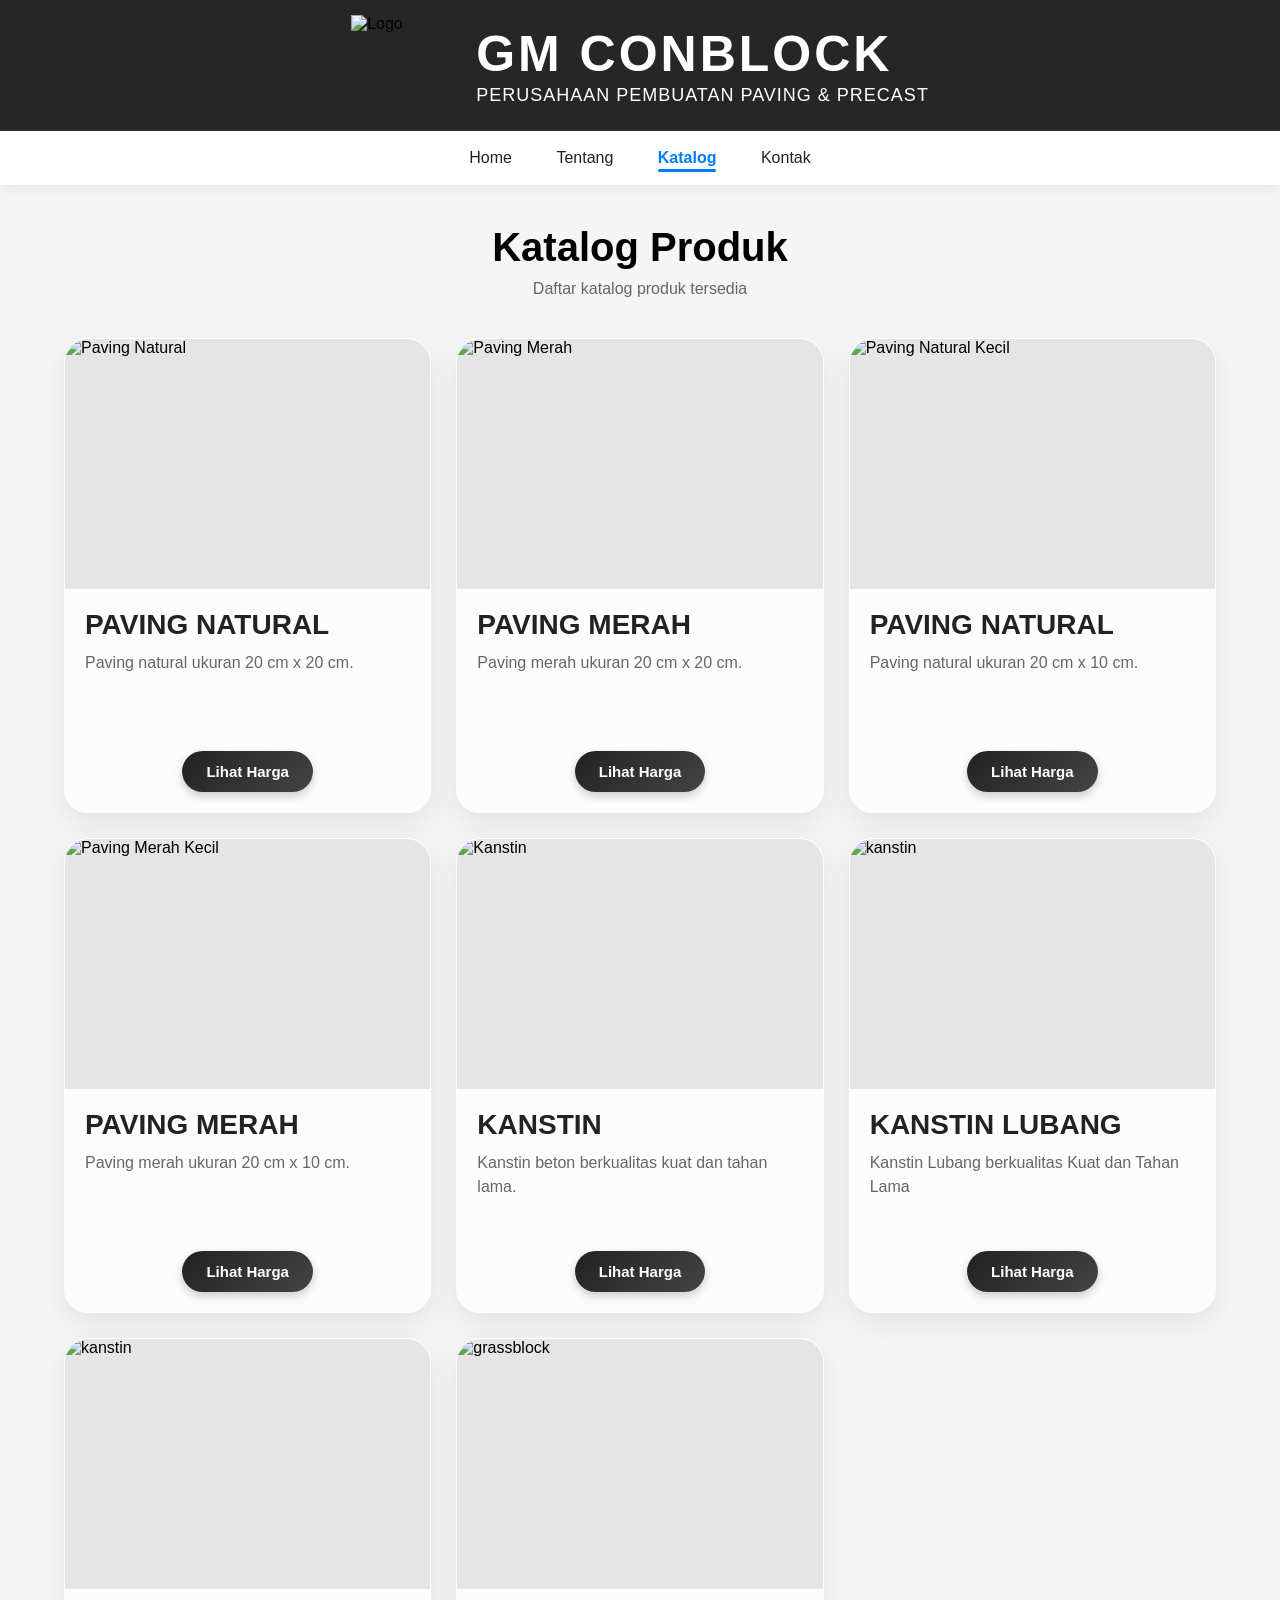
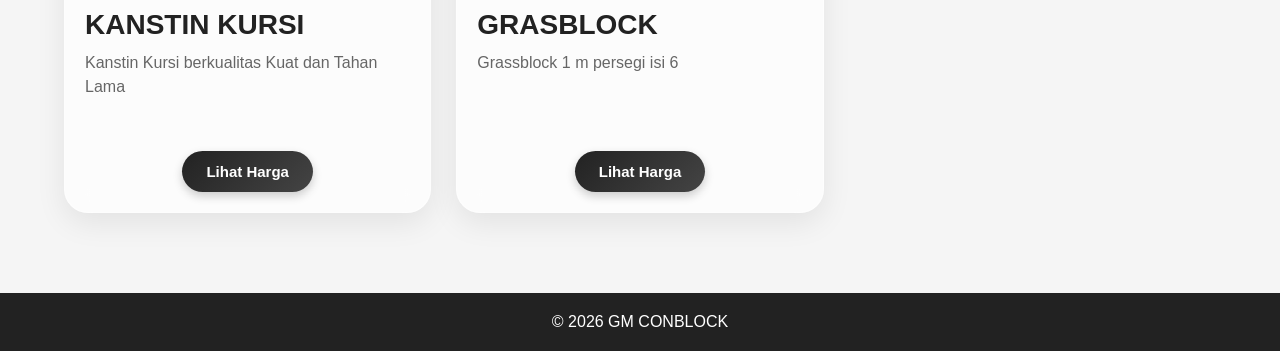
==== katalog.html @ 77793497 "gmconblockwb" ====
<!DOCTYPE html>
<html lang="id">

<head>
    <meta charset="UTF-8">
    <meta name="viewport" content="width=device-width, initial-scale=1.0">
    <title>Katalog GM CONBLOCK</title>
    <!-- HUBUNGKAN CSS -->
     <link rel="preconnect" href="https://fonts.googleapis.com">

<link rel="preconnect" href="https://fonts.gstatic.com" crossorigin>

<link href="https://fonts.googleapis.com/css2?family=Poppins:wght@300;400;500;600;700;800&display=swap" rel="stylesheet">
    <link rel="stylesheet" href="katalog.css">
</head>

<body>
<header>
 <div class="header-brand">

    <img src="foto/logo.png" alt="Logo" class="logo">

    <div class="brand-text">
        <h1>GM CONBLOCK</h1>
        <p>PERUSAHAAN PEMBUATAN PAVING & PRECAST</p>
    </div>
 
</header>
<nav>
    <a href="index.html">Home</a>
    <a href="tentang.html">Tentang</a>
    <a href="tentang.html" class="active">Katalog</a>
    <a href="https://wa.me/6281238978954">Kontak</a>
</nav>
<!-- POPUP -->
<div class="popup" id="popupHarga">
    <div class="popup-content">
        <span class="close" onclick="tutupPopup()">
            &times;
        </span>
        <h2 id="judulProduk">
            Daftar Harga
        </h2>
        <table>
            <tr>
                <th>Jenis</th>
                <th>Harga Kirim</th>
                <th>Harga Ambil</th>
            </tr>
            <tbody id="isiHarga">
            </tbody>
        </table>
    </div>
</div>

<div class="container">
    <div class="judul">
        <h1>Katalog Produk</h1>
        <p>Daftar katalog produk tersedia</p>
    </div>
    <div class="catalog-grid">

        <!-- CARD 1 -->
        <div class="card">
            <div class="image-box">
                <img src="foto/paving n.png" alt="Paving Natural">
            </div>
            <div class="card-content">
                <h3>PAVING NATURAL</h3>
                <p>
                    Paving natural ukuran 20 cm x 20 cm.
                </p>
            </div>
            <button class="btn-harga"
                onclick="bukaPopup(
                'PAVING NATURAL',
                'Tebal 6 cm (20x20)',
                'Rp 90.000',
                'Rp 85.000',
                'Tebal 8 cm (20x20)',
                'Rp 100.000',
                'Rp 95.000'
                )">
                Lihat Harga
            </button>
        </div>

        <!-- CARD 2 -->
        <div class="card">
            <div class="image-box">
                <img src="foto/paving m.png" alt="Paving Merah">
            </div>
            <div class="card-content">
                <h3>PAVING MERAH</h3>
                <p>
                    Paving merah ukuran 20 cm x 20 cm.
                </p>
            </div>

            <button class="btn-harga"
                onclick="bukaPopup(
                'PAVING MERAH',
                'Tebal 6 cm (20x20)',
                'Rp 125.000',
                'Rp 120.000',
                'Tebal 8 cm (20x20)',
                'Rp 140.000',
                'Rp 135.000'
                )">
                Lihat Harga
        </button>
        </div>
        
            <!-- CARD 3 -->
            <div class="card">

                <div class="image-box">
                    <img src="foto/paving n k.png" alt="Paving Natural Kecil">
                </div>

                <div class="card-content">
                    <h3>PAVING NATURAL</h3>

                    <p>
                        Paving natural ukuran 20 cm x 10 cm.
                    </p>
                </div>
                        <button class="btn-harga"
                            onclick="bukaPopup(

                            'PAVING NATURAL',

                            'Tebal 6 cm (20x10)',
                            'Rp 95.000',
                            'Rp 90.000',

                            'Tebal 8 cm (20x10)',
                            'Rp 105.000',
                            'Rp 100.000'

                            )">
                                Lihat Harga
                    </button>

            </div>

            <!-- CARD 4 -->
            <div class="card">

                <div class="image-box">
                    <img src="foto/paving m k.png" alt="Paving Merah Kecil">
                </div>

                <div class="card-content">
                    <h3>PAVING MERAH</h3>

                    <p>
                        Paving merah ukuran 20 cm x 10 cm.
                    </p>
                </div>
                        <button class="btn-harga"
                            onclick="bukaPopup(

                            'PAVING MERAH',

                            'Tebal 6 cm (20x10)',
                            'Rp 130.000',
                            'Rp 125.000',

                            'Tebal 8 cm (20x10)',
                            'Rp 145.000',
                            'Rp 130.000'

                            )">
                                Lihat Harga
                    </button>

            </div>

            <!-- CARD 5 -->
            <div class="card">

                <div class="image-box">
                    <img src="foto/kanstin biasa.png" alt="Kanstin">
                </div>

                <div class="card-content">
                    <h3>KANSTIN</h3>

                    <p>
                        Kanstin beton berkualitas kuat dan tahan lama.
                    </p>
                </div>
                        <button class="btn-harga"
                            onclick="bukaPopup(

                            'Kanstin',

                            'Ukuran Besar',
                            'Rp 65.000',
                            'Rp 60.000',

                            'Ukuran Kecil',
                            'Rp 55.000',
                            'Rp 50.000'

                            )">
                                Lihat Harga
                    </button>

            </div>
             <!-- CARD 6 -->
              <div class="card">

                <div class="image-box">
                    <img src="foto/kansten lubang.png" alt="kanstin">
                </div>

                <div class="card-content">
                    <h3>KANSTIN LUBANG</h3>

                    <p>
                        Kanstin Lubang berkualitas Kuat dan Tahan Lama
                    </p>
                </div> 
                <button class="btn-harga"
                        onclick="bukaPopupSingle(

                        'KANSTIN LUBANG',

                        'Ukuran Standar',
                        'Rp 65.000',
                        'Rp 60.000'

                        )">
                            Lihat Harga
                </button>

            </div>
             <!-- CARD 7 -->
              <div class="card">

                <div class="image-box">
                    <img src="foto/kansten kursi.png" alt="kanstin">
                </div>

                <div class="card-content">
                    <h3>KANSTIN KURSI</h3>

                    <p>
                        Kanstin Kursi berkualitas Kuat dan Tahan Lama
                    </p>
                </div> 
                    <button class="btn-harga"
                        onclick="bukaPopupSingle(

                        'KANSTIN KURSI',

                        'Ukuran Standar',
                        'Rp 75.000',
                        'Rp 70.000'

                        )">
                            Lihat Harga
                </button>
            
            </div>
             <!-- CARD 8 -->
              <div class="card">

                <div class="image-box">
                    <img src="foto/grassblock.png" alt="grassblock">
                </div>

                <div class="card-content">
                    <h3>GRASBLOCK</h3>

                    <p>
                        Grassblock 1 m persegi isi 6
                    </p>
                </div> 
                    <button class="btn-harga"
                        onclick="bukaPopupSingle(

                        'GRASSBLOCK',

                        'Ukuran Standar',
                        'Rp 110.000',
                        'Rp 105.000'

                        )">
                            Lihat Harga
                </button>
              </div>
        </div>

    </div>

</div>

<footer>
    <p>© 2026 GM CONBLOCK</p>
</footer>

<!-- HUBUNGKAN JS -->
<script src="katalog.js"></script>

</body>
</html>
---- katalog.css ----
.header-brand{
    display:flex;
    align-items:center;
    justify-content:center;
    gap:25px;
    text-align:left;
}
.logo{
    width:100px;
    height:100px;
    object-fit:contain;
}

.brand-text h1{
    color:white;
    font-size:50px;
    font-weight:800;
    letter-spacing:3px;
    margin:0;
}
.brand-text p{
    color:white;
    font-size:18px;
    margin-top:2px;
    font-weight:500;
    letter-spacing:1px;
}
/* =========================
   RESET DASAR
========================= */
*{
    margin:0;
    padding:0;
    box-sizing:border-box;
    font-family:Arial, sans-serif;
}
/* Background website */
body{
    background:#f5f5f5;
}

/* =========================
   HEADER
========================= */
header{
    background:rgba(10,10,10,0.88);
    backdrop-filter:blur(12px);
    border-bottom:1px solid rgba(255,255,255,0.08);
    padding:15px 20px;
    position:relative;
    z-index:1000;
}

/* Judul header */
header h1{
    font-size:48px;
    letter-spacing:2px;
}
/* Subjudul header */
header p{
    margin-top:8px;
    color:#ccc;
    font-size:17px;
}

/* =========================
   NAVBAR
========================= */
nav{
    background:white;
    padding:18px;
    text-align:center;
    position: sticky;
    top: 0;
    z-index: 999;
    box-shadow:0 2px 10px rgba(0,0,0,0.08);
}

nav a{
    color:#222;
    text-decoration:none;
    margin:0 20px;
    font-weight:500;
    transition:0.3s;
    position:relative;
}

/* Hover menu */
nav a:hover{
    color:#007bff;
}
/* Menu aktif */
nav a.active{
    color:#007bff;
    font-weight:bold;
    position:relative;
}
/* Garis bawah menu aktif */
nav a.active::after{
    content:'';
    position:absolute;
    left:0;
    bottom:-6px;
    width:100%;
    height:3px;
    background:#007bff;
    border-radius:10px;
}

/* =========================
   CONTAINER
========================= */

.container{
    width:90%;
    margin:auto;
    padding:40px 0;
}
/* =========================
   JUDUL
========================= */
.judul{
    text-align:center;
    margin-bottom:40px;
}
.judul h1{
    font-size:40px;
    margin-bottom:10px;
}
.judul p{
    color:#666;
}
/* =========================
   GRID KATALOG
========================= */
.catalog-grid{
    display:grid;
    grid-template-columns:
    repeat(auto-fit, minmax(280px, 1fr));
    gap:25px;
}
/* =========================
   CARD PRODUK
========================= */
    .card{
        background:rgba(255,255,255,0.7);

        backdrop-filter:blur(12px);

        border:1px solid rgba(255,255,255,0.4);

        border-radius:24px;

        overflow:hidden;

        box-shadow:
        0 10px 30px rgba(0,0,0,0.08);

        transition:0.4s ease;

        position:relative;
    }
/* Efek hover */
.card:hover{
    transform:
    translateY(-12px)
    scale(1.02);
    box-shadow:
    0 20px 40px rgba(0,0,0,0.18);
}
/* =========================
   IMAGE BOX
========================= */
.image-box{
    width:100%;
    height:250px;
    background:#e5e5e5;
    display:flex;
    align-items:center;
    justify-content:center;
    overflow:hidden;
}
.image-box img{
    width:100%;
    height:100%;
    object-fit:contain;
}

/* =========================
   CONTENT CARD
========================= */
.card-content{
    padding:20px;
}
.card-content h3{
    margin-bottom:10px;
    color:#222;
    font-size:28px;
}

.card-content p{
    color:#666;
    line-height:1.5;
    min-height:60px;
}

/* =========================
   BUTTON HARGA
========================= */
.btn-harga{
    display:block;
    width:fit-content;
    margin:20px auto 20px auto;
    padding:12px 24px;
    background:linear-gradient(135deg,#222,#444);
    color:white;
    border:none;
    border-radius:30px;
    font-size:15px;
    font-weight:bold;
    cursor:pointer;
    transition:0.3s;
    box-shadow:0 4px 10px rgba(0,0,0,0.2);
}
/* Hover tombol */
.btn-harga:hover{
    transform:translateY(-3px) scale(1.05);
    background:linear-gradient(135deg,#444,#666);
    box-shadow:0 8px 20px rgba(0,0,0,0.25);
}
/* =========================
   POPUP
========================= */
.popup{
    display:none;
    position:fixed;
    top:0;
    left:0;
    width:100%;
    height:100%;
    background:rgba(0,0,0,0.6);
    justify-content:center;
    align-items:center;
    z-index:999;
}

/* Isi popup */
.popup-content{
    background:white;
    width:90%;
    max-width:900px;
    padding:30px;
    border-radius:15px;
    position:relative;
    overflow:auto;
}

/* Tombol close */
.close{
    position:absolute;
    top:10px;
    right:15px;
    font-size:30px;
    cursor:pointer;
}
/* =========================
   TABLE
========================= */
table{
    width:100%;
    border-collapse:collapse;
    margin-top:20px;
}
table th,
table td{
    border:1px solid #333;
    padding:12px;
    text-align:center;
    font-size:20px;
    white-space:nowrap;
}
table th{
    background:#222;
    color:white;
}
/* =========================
   FOOTER
========================= */
footer{
    background:#222;
    color:white;
    text-align:center;
    padding:20px;
    margin-top:40px;
}
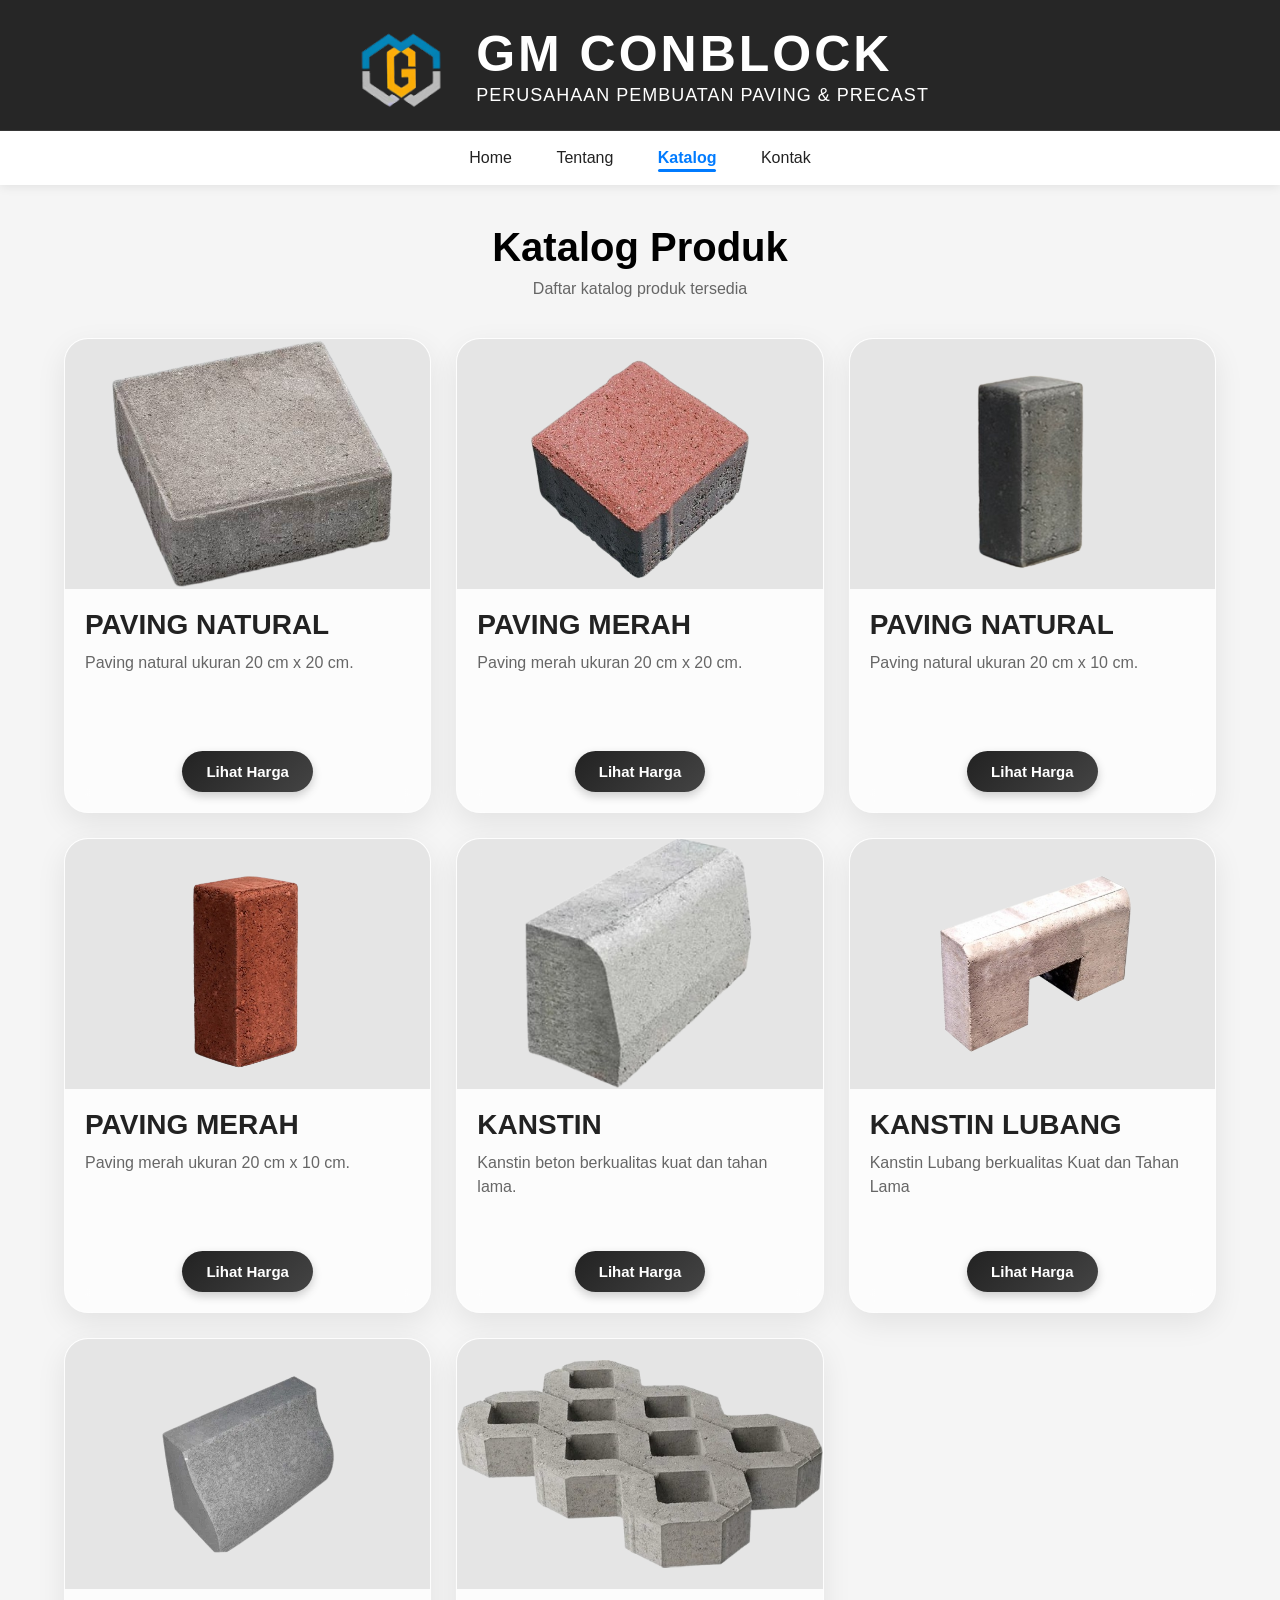
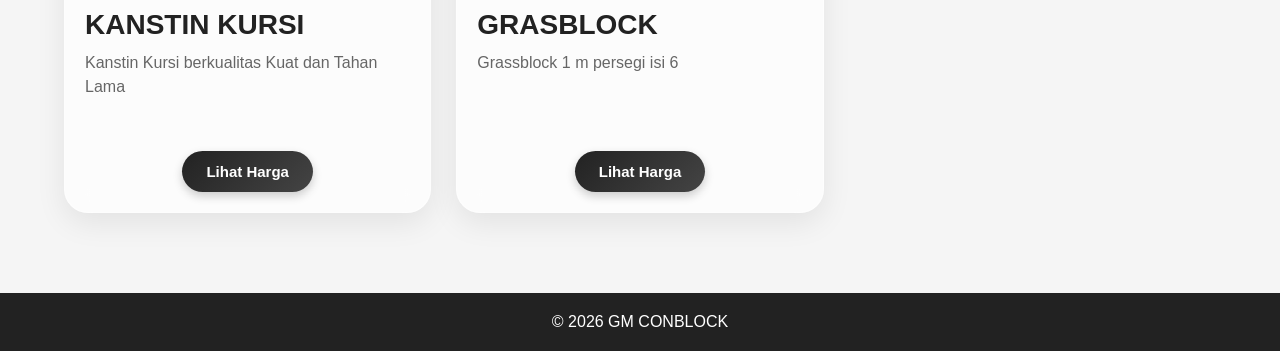
==== commit 43b6122d: "Update katalog.html" ====
--- a/katalog.html
+++ b/katalog.html
@@ -1,309 +1,309 @@
-<!DOCTYPE html>
-<html lang="id">
-
-<head>
-    <meta charset="UTF-8">
-    <meta name="viewport" content="width=device-width, initial-scale=1.0">
-    <title>Katalog GM CONBLOCK</title>
-    <!-- HUBUNGKAN CSS -->
-     <link rel="preconnect" href="https://fonts.googleapis.com">
-
-<link rel="preconnect" href="https://fonts.gstatic.com" crossorigin>
-
-<link href="https://fonts.googleapis.com/css2?family=Poppins:wght@300;400;500;600;700;800&display=swap" rel="stylesheet">
-    <link rel="stylesheet" href="katalog.css">
-</head>
-
-<body>
-<header>
- <div class="header-brand">
-
-    <img src="foto/logo.png" alt="Logo" class="logo">
-
-    <div class="brand-text">
-        <h1>GM CONBLOCK</h1>
-        <p>PERUSAHAAN PEMBUATAN PAVING & PRECAST</p>
+    <!DOCTYPE html>
+    <html lang="id">
+
+    <head>
+        <meta charset="UTF-8">
+        <meta name="viewport" content="width=device-width, initial-scale=1.0">
+        <title>Katalog GM CONBLOCK</title>
+        <!-- HUBUNGKAN CSS -->
+        <link rel="preconnect" href="https://fonts.googleapis.com">
+
+    <link rel="preconnect" href="https://fonts.gstatic.com" crossorigin>
+
+    <link href="https://fonts.googleapis.com/css2?family=Poppins:wght@300;400;500;600;700;800&display=swap" rel="stylesheet">
+        <link rel="stylesheet" href="katalog.css">
+    </head>
+
+    <body>
+    <header>
+    <div class="header-brand">
+
+        <img src="foto/logo.png" alt="Logo" class="logo">
+
+        <div class="brand-text">
+            <h1>GM CONBLOCK</h1>
+            <p>PERUSAHAAN PEMBUATAN PAVING & PRECAST</p>
+        </div>
     </div>
- 
-</header>
-<nav>
-    <a href="index.html">Home</a>
-    <a href="tentang.html">Tentang</a>
-    <a href="tentang.html" class="active">Katalog</a>
-    <a href="https://wa.me/6281238978954">Kontak</a>
-</nav>
-<!-- POPUP -->
-<div class="popup" id="popupHarga">
-    <div class="popup-content">
-        <span class="close" onclick="tutupPopup()">
-            &times;
-        </span>
-        <h2 id="judulProduk">
-            Daftar Harga
-        </h2>
-        <table>
-            <tr>
-                <th>Jenis</th>
-                <th>Harga Kirim</th>
-                <th>Harga Ambil</th>
-            </tr>
-            <tbody id="isiHarga">
-            </tbody>
-        </table>
+    </header>
+    <nav>
+        <a href="index.html">Home</a>
+        <a href="tentang.html">Tentang</a>
+        <a href="tentang.html" class="active">Katalog</a>
+        <a href="https://wa.me/6281238978954">Kontak</a>
+    </nav>
+    <!-- POPUP -->
+    <div class="popup" id="popupHarga">
+        <div class="popup-content">
+            <span class="close" onclick="tutupPopup()">
+                &times;
+            </span>
+            <h2 id="judulProduk">
+                Daftar Harga
+            </h2>
+            <table>
+                <tr>
+                    <th>Jenis</th>
+                    <th>Harga Kirim</th>
+                    <th>Harga Ambil</th>
+                </tr>
+                <tbody id="isiHarga">
+                </tbody>
+            </table>
+        </div>
     </div>
-</div>
-
-<div class="container">
-    <div class="judul">
-        <h1>Katalog Produk</h1>
-        <p>Daftar katalog produk tersedia</p>
-    </div>
-    <div class="catalog-grid">
-
-        <!-- CARD 1 -->
-        <div class="card">
-            <div class="image-box">
-                <img src="foto/paving n.png" alt="Paving Natural">
-            </div>
-            <div class="card-content">
-                <h3>PAVING NATURAL</h3>
-                <p>
-                    Paving natural ukuran 20 cm x 20 cm.
-                </p>
-            </div>
-            <button class="btn-harga"
-                onclick="bukaPopup(
-                'PAVING NATURAL',
-                'Tebal 6 cm (20x20)',
-                'Rp 90.000',
-                'Rp 85.000',
-                'Tebal 8 cm (20x20)',
-                'Rp 100.000',
-                'Rp 95.000'
-                )">
-                Lihat Harga
-            </button>
+
+    <div class="container">
+        <div class="judul">
+            <h1>Katalog Produk</h1>
+            <p>Daftar katalog produk tersedia</p>
         </div>
-
-        <!-- CARD 2 -->
-        <div class="card">
-            <div class="image-box">
-                <img src="foto/paving m.png" alt="Paving Merah">
-            </div>
-            <div class="card-content">
-                <h3>PAVING MERAH</h3>
-                <p>
-                    Paving merah ukuran 20 cm x 20 cm.
-                </p>
-            </div>
-
-            <button class="btn-harga"
-                onclick="bukaPopup(
-                'PAVING MERAH',
-                'Tebal 6 cm (20x20)',
-                'Rp 125.000',
-                'Rp 120.000',
-                'Tebal 8 cm (20x20)',
-                'Rp 140.000',
-                'Rp 135.000'
-                )">
-                Lihat Harga
-        </button>
-        </div>
-        
-            <!-- CARD 3 -->
+        <div class="catalog-grid">
+
+            <!-- CARD 1 -->
             <div class="card">
-
                 <div class="image-box">
-                    <img src="foto/paving n k.png" alt="Paving Natural Kecil">
-                </div>
-
+                    <img src="foto/paving n.png" alt="Paving Natural">
+                </div>
                 <div class="card-content">
                     <h3>PAVING NATURAL</h3>
-
                     <p>
-                        Paving natural ukuran 20 cm x 10 cm.
+                        Paving natural ukuran 20 cm x 20 cm.
                     </p>
                 </div>
-                        <button class="btn-harga"
-                            onclick="bukaPopup(
-
-                            'PAVING NATURAL',
-
-                            'Tebal 6 cm (20x10)',
-                            'Rp 95.000',
-                            'Rp 90.000',
-
-                            'Tebal 8 cm (20x10)',
-                            'Rp 105.000',
-                            'Rp 100.000'
+                <button class="btn-harga"
+                    onclick="bukaPopup(
+                    'PAVING NATURAL',
+                    'Tebal 6 cm (20x20)',
+                    'Rp 90.000',
+                    'Rp 85.000',
+                    'Tebal 8 cm (20x20)',
+                    'Rp 100.000',
+                    'Rp 95.000'
+                    )">
+                    Lihat Harga
+                </button>
+            </div>
+
+            <!-- CARD 2 -->
+            <div class="card">
+                <div class="image-box">
+                    <img src="foto/paving m.png" alt="Paving Merah">
+                </div>
+                <div class="card-content">
+                    <h3>PAVING MERAH</h3>
+                    <p>
+                        Paving merah ukuran 20 cm x 20 cm.
+                    </p>
+                </div>
+
+                <button class="btn-harga"
+                    onclick="bukaPopup(
+                    'PAVING MERAH',
+                    'Tebal 6 cm (20x20)',
+                    'Rp 125.000',
+                    'Rp 120.000',
+                    'Tebal 8 cm (20x20)',
+                    'Rp 140.000',
+                    'Rp 135.000'
+                    )">
+                    Lihat Harga
+            </button>
+            </div>
+            
+                <!-- CARD 3 -->
+                <div class="card">
+
+                    <div class="image-box">
+                        <img src="foto/paving n k.png" alt="Paving Natural Kecil">
+                    </div>
+
+                    <div class="card-content">
+                        <h3>PAVING NATURAL</h3>
+
+                        <p>
+                            Paving natural ukuran 20 cm x 10 cm.
+                        </p>
+                    </div>
+                            <button class="btn-harga"
+                                onclick="bukaPopup(
+
+                                'PAVING NATURAL',
+
+                                'Tebal 6 cm (20x10)',
+                                'Rp 95.000',
+                                'Rp 90.000',
+
+                                'Tebal 8 cm (20x10)',
+                                'Rp 105.000',
+                                'Rp 100.000'
+
+                                )">
+                                    Lihat Harga
+                        </button>
+
+                </div>
+
+                <!-- CARD 4 -->
+                <div class="card">
+
+                    <div class="image-box">
+                        <img src="foto/paving m k.png" alt="Paving Merah Kecil">
+                    </div>
+
+                    <div class="card-content">
+                        <h3>PAVING MERAH</h3>
+
+                        <p>
+                            Paving merah ukuran 20 cm x 10 cm.
+                        </p>
+                    </div>
+                            <button class="btn-harga"
+                                onclick="bukaPopup(
+
+                                'PAVING MERAH',
+
+                                'Tebal 6 cm (20x10)',
+                                'Rp 130.000',
+                                'Rp 125.000',
+
+                                'Tebal 8 cm (20x10)',
+                                'Rp 145.000',
+                                'Rp 130.000'
+
+                                )">
+                                    Lihat Harga
+                        </button>
+
+                </div>
+
+                <!-- CARD 5 -->
+                <div class="card">
+
+                    <div class="image-box">
+                        <img src="foto/kanstin biasa.png" alt="Kanstin">
+                    </div>
+
+                    <div class="card-content">
+                        <h3>KANSTIN</h3>
+
+                        <p>
+                            Kanstin beton berkualitas kuat dan tahan lama.
+                        </p>
+                    </div>
+                            <button class="btn-harga"
+                                onclick="bukaPopup(
+
+                                'Kanstin',
+
+                                'Ukuran Besar',
+                                'Rp 65.000',
+                                'Rp 60.000',
+
+                                'Ukuran Kecil',
+                                'Rp 55.000',
+                                'Rp 50.000'
+
+                                )">
+                                    Lihat Harga
+                        </button>
+
+                </div>
+                <!-- CARD 6 -->
+                <div class="card">
+
+                    <div class="image-box">
+                        <img src="foto/kansten lubang.png" alt="kanstin">
+                    </div>
+
+                    <div class="card-content">
+                        <h3>KANSTIN LUBANG</h3>
+
+                        <p>
+                            Kanstin Lubang berkualitas Kuat dan Tahan Lama
+                        </p>
+                    </div> 
+                    <button class="btn-harga"
+                            onclick="bukaPopupSingle(
+
+                            'KANSTIN LUBANG',
+
+                            'Ukuran Standar',
+                            'Rp 65.000',
+                            'Rp 60.000'
 
                             )">
                                 Lihat Harga
                     </button>
 
-            </div>
-
-            <!-- CARD 4 -->
-            <div class="card">
-
-                <div class="image-box">
-                    <img src="foto/paving m k.png" alt="Paving Merah Kecil">
-                </div>
-
-                <div class="card-content">
-                    <h3>PAVING MERAH</h3>
-
-                    <p>
-                        Paving merah ukuran 20 cm x 10 cm.
-                    </p>
-                </div>
+                </div>
+                <!-- CARD 7 -->
+                <div class="card">
+
+                    <div class="image-box">
+                        <img src="foto/kansten kursi.png" alt="kanstin">
+                    </div>
+
+                    <div class="card-content">
+                        <h3>KANSTIN KURSI</h3>
+
+                        <p>
+                            Kanstin Kursi berkualitas Kuat dan Tahan Lama
+                        </p>
+                    </div> 
                         <button class="btn-harga"
-                            onclick="bukaPopup(
-
-                            'PAVING MERAH',
-
-                            'Tebal 6 cm (20x10)',
-                            'Rp 130.000',
-                            'Rp 125.000',
-
-                            'Tebal 8 cm (20x10)',
-                            'Rp 145.000',
-                            'Rp 130.000'
+                            onclick="bukaPopupSingle(
+
+                            'KANSTIN KURSI',
+
+                            'Ukuran Standar',
+                            'Rp 75.000',
+                            'Rp 70.000'
 
                             )">
                                 Lihat Harga
                     </button>
-
-            </div>
-
-            <!-- CARD 5 -->
-            <div class="card">
-
-                <div class="image-box">
-                    <img src="foto/kanstin biasa.png" alt="Kanstin">
-                </div>
-
-                <div class="card-content">
-                    <h3>KANSTIN</h3>
-
-                    <p>
-                        Kanstin beton berkualitas kuat dan tahan lama.
-                    </p>
-                </div>
+                
+                </div>
+                <!-- CARD 8 -->
+                <div class="card">
+
+                    <div class="image-box">
+                        <img src="foto/grassblock.png" alt="grassblock">
+                    </div>
+
+                    <div class="card-content">
+                        <h3>GRASBLOCK</h3>
+
+                        <p>
+                            Grassblock 1 m persegi isi 6
+                        </p>
+                    </div> 
                         <button class="btn-harga"
-                            onclick="bukaPopup(
-
-                            'Kanstin',
-
-                            'Ukuran Besar',
-                            'Rp 65.000',
-                            'Rp 60.000',
-
-                            'Ukuran Kecil',
-                            'Rp 55.000',
-                            'Rp 50.000'
+                            onclick="bukaPopupSingle(
+
+                            'GRASSBLOCK',
+
+                            'Ukuran Standar',
+                            'Rp 110.000',
+                            'Rp 105.000'
 
                             )">
                                 Lihat Harga
                     </button>
-
+                </div>
             </div>
-             <!-- CARD 6 -->
-              <div class="card">
-
-                <div class="image-box">
-                    <img src="foto/kansten lubang.png" alt="kanstin">
-                </div>
-
-                <div class="card-content">
-                    <h3>KANSTIN LUBANG</h3>
-
-                    <p>
-                        Kanstin Lubang berkualitas Kuat dan Tahan Lama
-                    </p>
-                </div> 
-                <button class="btn-harga"
-                        onclick="bukaPopupSingle(
-
-                        'KANSTIN LUBANG',
-
-                        'Ukuran Standar',
-                        'Rp 65.000',
-                        'Rp 60.000'
-
-                        )">
-                            Lihat Harga
-                </button>
-
-            </div>
-             <!-- CARD 7 -->
-              <div class="card">
-
-                <div class="image-box">
-                    <img src="foto/kansten kursi.png" alt="kanstin">
-                </div>
-
-                <div class="card-content">
-                    <h3>KANSTIN KURSI</h3>
-
-                    <p>
-                        Kanstin Kursi berkualitas Kuat dan Tahan Lama
-                    </p>
-                </div> 
-                    <button class="btn-harga"
-                        onclick="bukaPopupSingle(
-
-                        'KANSTIN KURSI',
-
-                        'Ukuran Standar',
-                        'Rp 75.000',
-                        'Rp 70.000'
-
-                        )">
-                            Lihat Harga
-                </button>
-            
-            </div>
-             <!-- CARD 8 -->
-              <div class="card">
-
-                <div class="image-box">
-                    <img src="foto/grassblock.png" alt="grassblock">
-                </div>
-
-                <div class="card-content">
-                    <h3>GRASBLOCK</h3>
-
-                    <p>
-                        Grassblock 1 m persegi isi 6
-                    </p>
-                </div> 
-                    <button class="btn-harga"
-                        onclick="bukaPopupSingle(
-
-                        'GRASSBLOCK',
-
-                        'Ukuran Standar',
-                        'Rp 110.000',
-                        'Rp 105.000'
-
-                        )">
-                            Lihat Harga
-                </button>
-              </div>
+
         </div>
 
     </div>
 
-</div>
-
-<footer>
-    <p>© 2026 GM CONBLOCK</p>
-</footer>
-
-<!-- HUBUNGKAN JS -->
-<script src="katalog.js"></script>
-
-</body>
-</html>+    <footer>
+        <p>© 2026 GM CONBLOCK</p>
+    </footer>
+
+    <!-- HUBUNGKAN JS -->
+    <script src="katalog.js"></script>
+
+    </body>
+    </html>
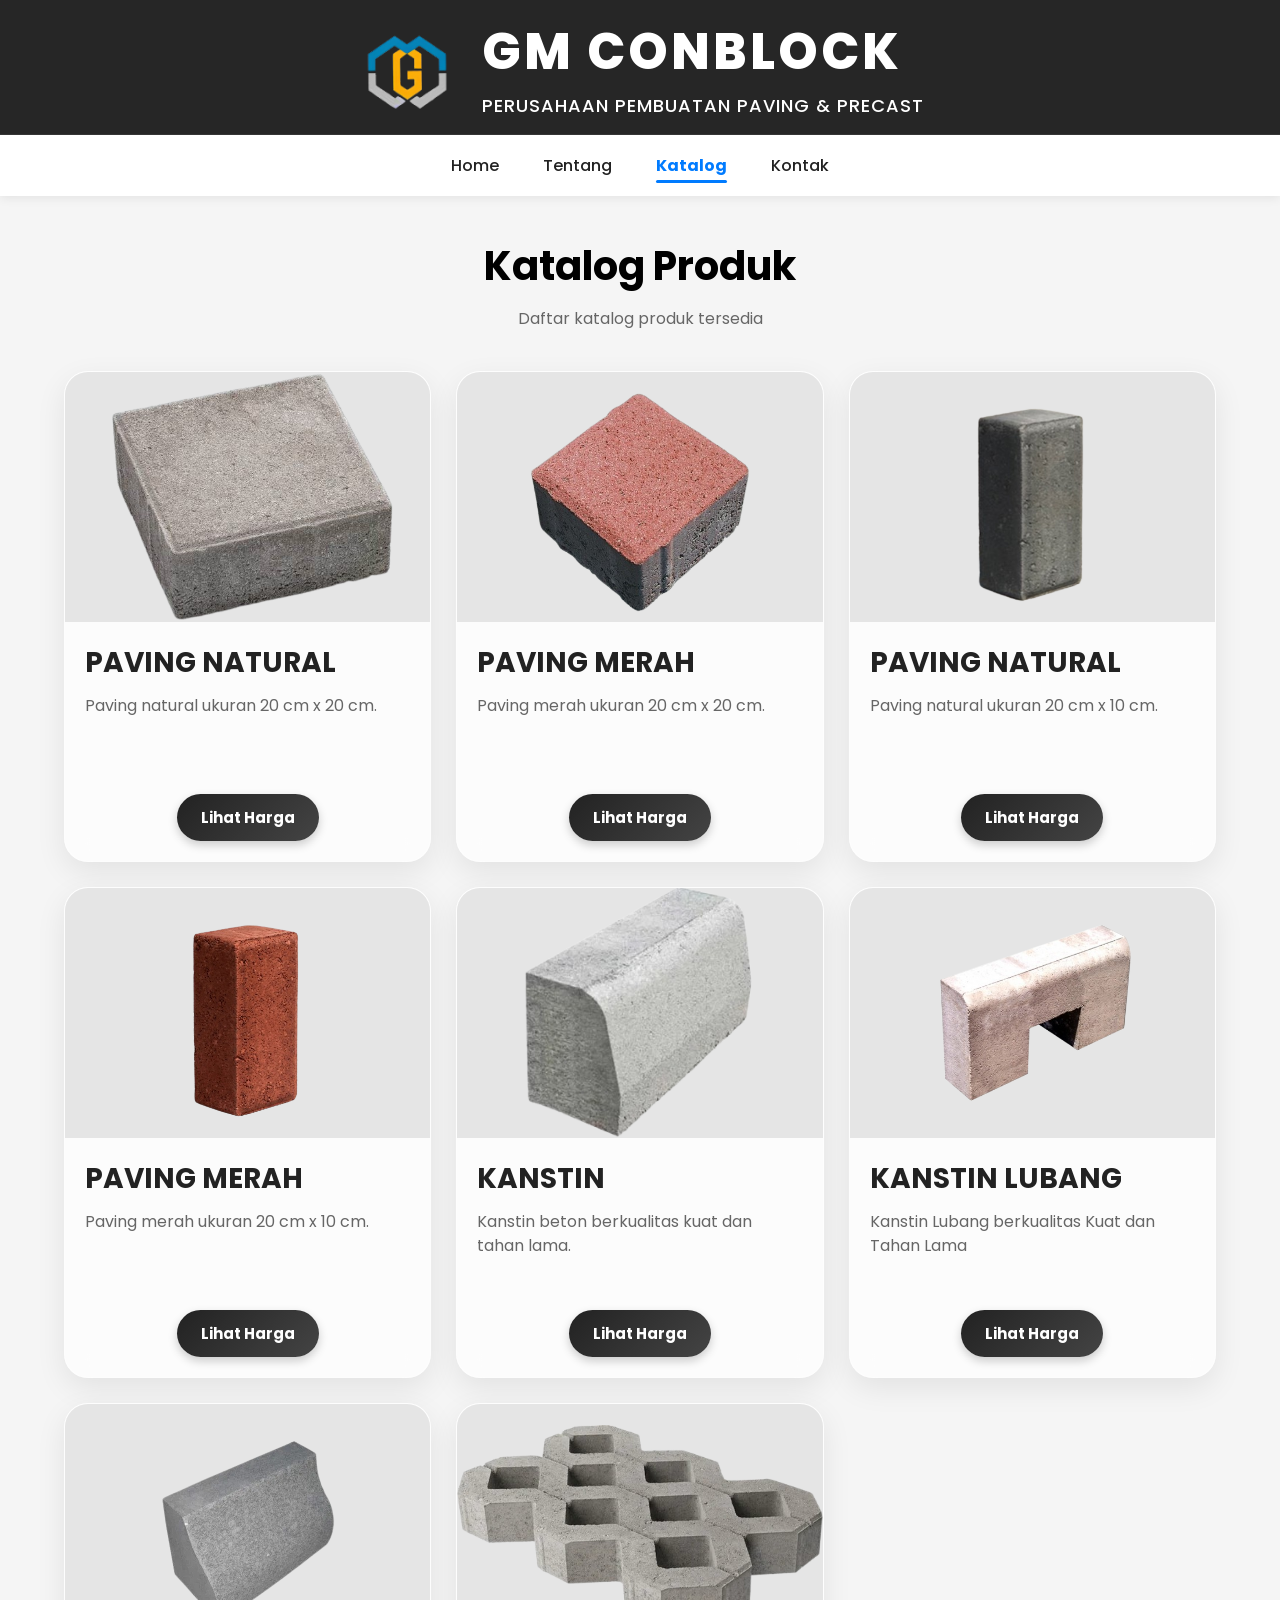
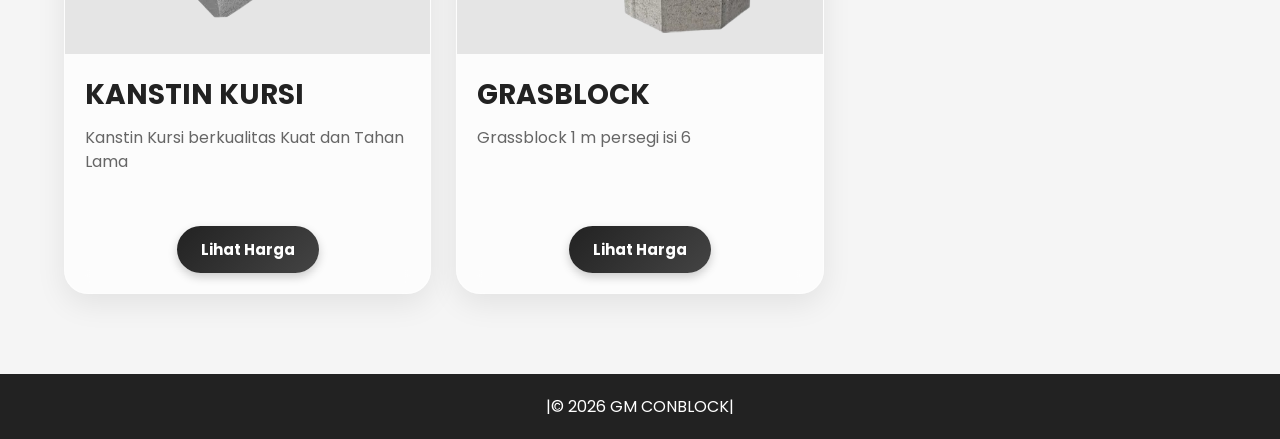
==== commit e5ea5f11: "Update katalog.html" ====
--- a/katalog.html
+++ b/katalog.html
@@ -299,7 +299,7 @@
     </div>
 
     <footer>
-        <p>© 2026 GM CONBLOCK</p>
+        <p>|© 2026 GM CONBLOCK|</p>
     </footer>
 
     <!-- HUBUNGKAN JS -->
--- a/katalog.css
+++ b/katalog.css
@@ -32,7 +32,7 @@
     margin:0;
     padding:0;
     box-sizing:border-box;
-    font-family:Arial, sans-serif;
+    font-family:'Poppins', sans-serif;
 }
 /* Background website */
 body{
@@ -293,3 +293,183 @@
     padding:20px;
     margin-top:40px;
 }
+/* =========================
+   RESPONSIVE
+========================= */
+
+html,
+body{
+    overflow-x:hidden;
+}
+
+/* TABLET */
+@media(max-width:768px){
+
+    .header-brand{
+        flex-direction:column;
+        text-align:center;
+        gap:15px;
+    }
+
+    .logo{
+        width:80px;
+        height:80px;
+    }
+
+    .brand-text h1{
+        font-size:32px;
+        letter-spacing:2px;
+    }
+
+    .brand-text p{
+        font-size:14px;
+    }
+
+    nav{
+        display:flex;
+        justify-content:center;
+        align-items:center;
+        flex-wrap:wrap;
+        gap:15px;
+        padding:15px 10px;
+    }
+
+    nav a{
+        margin:0;
+        font-size:14px;
+    }
+
+    .judul h1{
+        font-size:32px;
+    }
+
+    .catalog-grid{
+        grid-template-columns:1fr;
+    }
+
+    .image-box{
+        height:220px;
+    }
+
+    .card-content h3{
+        font-size:24px;
+    }
+
+    .card-content p{
+        min-height:auto;
+        font-size:15px;
+    }
+
+    .popup-content{
+        width:95%;
+        padding:20px;
+    }
+
+    table{
+        display:block;
+        overflow-x:auto;
+        white-space:nowrap;
+    }
+
+    table th,
+    table td{
+        font-size:15px;
+        padding:10px;
+    }
+
+}
+
+/* MOBILE */
+@media(max-width:480px){
+
+    header{
+        padding:15px;
+    }
+
+    .logo{
+        width:70px;
+        height:70px;
+    }
+
+    .brand-text h1{
+        font-size:26px;
+    }
+
+    .brand-text p{
+        font-size:12px;
+        line-height:1.5;
+    }
+
+    nav{
+        gap:10px;
+    }
+
+    nav a{
+        font-size:13px;
+    }
+
+    .container{
+        width:95%;
+    }
+
+    .judul h1{
+        font-size:28px;
+    }
+
+    .judul p{
+        font-size:14px;
+    }
+
+    .image-box{
+        height:200px;
+    }
+
+    .card{
+        border-radius:18px;
+    }
+
+    .card-content{
+        padding:18px;
+    }
+
+    .card-content h3{
+        font-size:22px;
+    }
+
+    .card-content p{
+        font-size:14px;
+        line-height:1.6;
+    }
+
+    .btn-harga{
+        width:85%;
+        text-align:center;
+        font-size:14px;
+        padding:12px;
+    }
+
+    .popup-content{
+        padding:15px;
+        border-radius:12px;
+    }
+
+    #judulProduk{
+        font-size:22px;
+        padding-right:30px;
+    }
+
+    table th,
+    table td{
+        font-size:13px;
+        padding:8px;
+    }
+
+    .close{
+        font-size:26px;
+    }
+
+    footer{
+        font-size:13px;
+    }
+
+}
